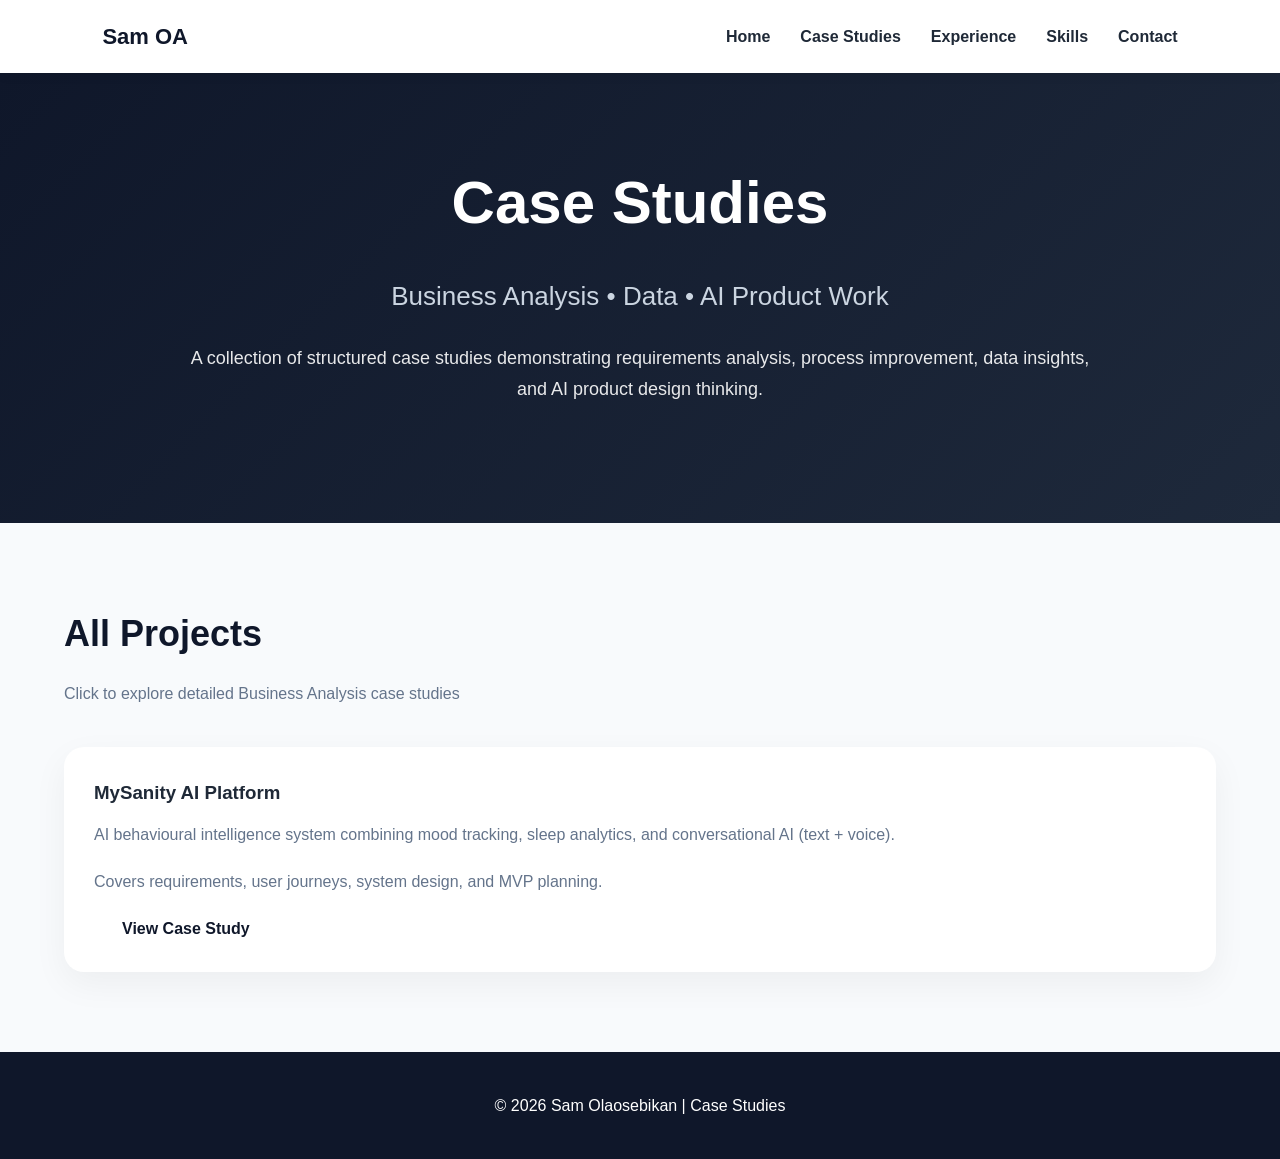
==== case-studies.html @ f97f98de "Rename Case studies to case-studies.html" ====
<!DOCTYPE html>
<html lang="en">

<head>
  <meta charset="UTF-8" />
  <meta name="viewport" content="width=device-width, initial-scale=1.0" />
  <title>Case Studies | Sam Olaosebikan</title>

  <link rel="stylesheet" href="styles.css">
  <script src="script.js" defer></script>
</head>

<body>

<!-- ================= NAVIGATION ================= -->
<nav>
  <div class="logo">Sam OA</div>

  <ul class="nav-links">
    <li><a href="index.html">Home</a></li>
    <li><a href="case-studies.html">Case Studies</a></li>
    <li><a href="index.html#experience">Experience</a></li>
    <li><a href="index.html#skills">Skills</a></li>
    <li><a href="index.html#contact">Contact</a></li>
  </ul>
</nav>

<!-- ================= HEADER ================= -->
<header class="hero" style="min-height:50vh;">
  <div class="hero-content">

    <h1>Case Studies</h1>

    <h2>Business Analysis • Data • AI Product Work</h2>

    <p>
      A collection of structured case studies demonstrating requirements analysis,
      process improvement, data insights, and AI product design thinking.
    </p>

  </div>
</header>

<!-- ================= CASE STUDIES ================= -->
<section class="section">
  <div class="container">

    <h2 class="section-title">All Projects</h2>
    <p class="section-subtitle">Click to explore detailed Business Analysis case studies</p>

    <div class="grid grid-3">

      <!-- ================= MYSANITY ================= -->
      <div class="case-card">

        <div class="case-content">

          <h3>MySanity AI Platform</h3>

          <p>
            AI behavioural intelligence system combining mood tracking,
            sleep analytics, and conversational AI (text + voice).
          </p>

          <p>
            Covers requirements, user journeys, system design, and MVP planning.
          </p>

          <a href="mysanity-app.html" class="btn btn-primary">View Case Study</a>

        </div>

      </div>

    </div>

  </div>
</section>

<!-- ================= FOOTER ================= -->
<footer>
  <p>© 2026 Sam Olaosebikan | Case Studies</p>
</footer>

</body>
</html>
---- styles.css ----
/* ===========================
   SAM OLAOSEBIKAN PORTFOLIO
   Global Stylesheet
=========================== */

:root{

    --primary:#0F172A;
    --secondary:#1E293B;
    --accent:#2563EB;
    --accent-light:#DBEAFE;

    --background:#F8FAFC;
    --card:#FFFFFF;

    --text:#1F2937;
    --text-light:#64748B;

    --border:#E5E7EB;

    --success:#10B981;
    --warning:#F59E0B;
}

*{
    margin:0;
    padding:0;
    box-sizing:border-box;
}

html{
    scroll-behavior:smooth;
}

body{

    font-family:
    Inter,
    Segoe UI,
    Arial,
    sans-serif;

    background:var(--background);

    color:var(--text);

    line-height:1.7;
}

/* ===========================
NAVIGATION
=========================== */

nav{

    position:sticky;
    top:0;

    z-index:999;

    background:white;

    display:flex;

    justify-content:space-between;

    align-items:center;

    padding:18px 8%;

    box-shadow:0 2px 12px rgba(0,0,0,.05);
}

.logo{

    font-size:22px;

    font-weight:700;

    color:var(--primary);
}

.nav-links{

    display:flex;

    gap:30px;

    list-style:none;
}

.nav-links a{

    text-decoration:none;

    color:var(--text);

    font-weight:600;

    transition:.3s;
}

.nav-links a:hover{

    color:var(--accent);
}

/* ===========================
HERO
=========================== */

.hero{

    min-height:80vh;

    display:flex;

    align-items:center;

    justify-content:center;

    text-align:center;

    padding:60px 20px;

    background:

    linear-gradient(
    135deg,
    #0F172A,
    #1E293B);

    color:white;
}

.hero-content{

    max-width:900px;
}

.hero h1{

    font-size:60px;

    margin-bottom:20px;
}

.hero h2{

    font-size:26px;

    font-weight:500;

    color:#CBD5E1;

    margin-bottom:25px;
}

.hero p{

    font-size:18px;

    opacity:.9;

    margin-bottom:40px;
}

.hero-buttons{

    display:flex;

    justify-content:center;

    gap:20px;

    flex-wrap:wrap;
}

.btn{

    padding:14px 28px;

    border-radius:10px;

    text-decoration:none;

    font-weight:600;

    transition:.3s;
}

.btn-primary{

    background:white;

    color:var(--primary);
}

.btn-primary:hover{

    transform:translateY(-3px);
}

.btn-secondary{

    border:2px solid white;

    color:white;
}

.btn-secondary:hover{

    background:white;

    color:var(--primary);
}

/* ===========================
GENERAL
=========================== */

.container{

    width:90%;

    max-width:1200px;

    margin:auto;
}

.section{

    padding:80px 0;
}

.section-title{

    font-size:36px;

    margin-bottom:15px;

    color:var(--primary);
}

.section-subtitle{

    color:var(--text-light);

    margin-bottom:40px;
}

/* ===========================
CARDS
=========================== */

.card{

    background:var(--card);

    padding:30px;

    border-radius:18px;

    box-shadow:

    0 15px 40px rgba(0,0,0,.05);

    transition:.3s;
}

.card:hover{

    transform:translateY(-8px);
}

/* ===========================
SKILLS
=========================== */

.skills{

    display:flex;

    flex-wrap:wrap;

    gap:15px;
}

.skill{

    background:var(--accent-light);

    color:var(--accent);

    padding:12px 20px;

    border-radius:40px;

    font-weight:600;

    transition:.3s;
}

.skill:hover{

    background:var(--accent);

    color:white;
}

/* ===========================
GRID
=========================== */

.grid{

    display:grid;

    gap:30px;
}

.grid-2{

    grid-template-columns:

    repeat(auto-fit,minmax(400px,1fr));
}

.grid-3{

    grid-template-columns:

    repeat(auto-fit,minmax(280px,1fr));
}

/* ===========================
TIMELINE
=========================== */

.timeline{

    border-left:4px solid var(--accent);

    padding-left:30px;
}

.timeline-item{

    margin-bottom:40px;
}

.timeline-item h3{

    color:var(--primary);

    margin-bottom:5px;
}

.timeline-item span{

    color:var(--text-light);

    font-size:14px;
}

/* ===========================
CASE STUDIES
=========================== */

.case-card{

    border-radius:20px;

    overflow:hidden;

    transition:.3s;

    background:white;

    box-shadow:0 12px 35px rgba(0,0,0,.05);
}

.case-card img{

    width:100%;
}

.case-content{

    padding:30px;
}

.case-content h3{

    margin-bottom:12px;
}

.case-content p{

    color:var(--text-light);

    margin-bottom:20px;
}

/* ===========================
FOOTER
=========================== */

footer{

    background:var(--primary);

    color:white;

    text-align:center;

    padding:40px;
}

/* ===========================
RESPONSIVE
=========================== */

@media(max-width:900px){

.hero h1{

font-size:42px;

}

.hero h2{

font-size:22px;

}

.nav-links{

display:none;

}

.grid-2{

grid-template-columns:1fr;

}

.grid-3{

grid-template-columns:1fr;

}

}
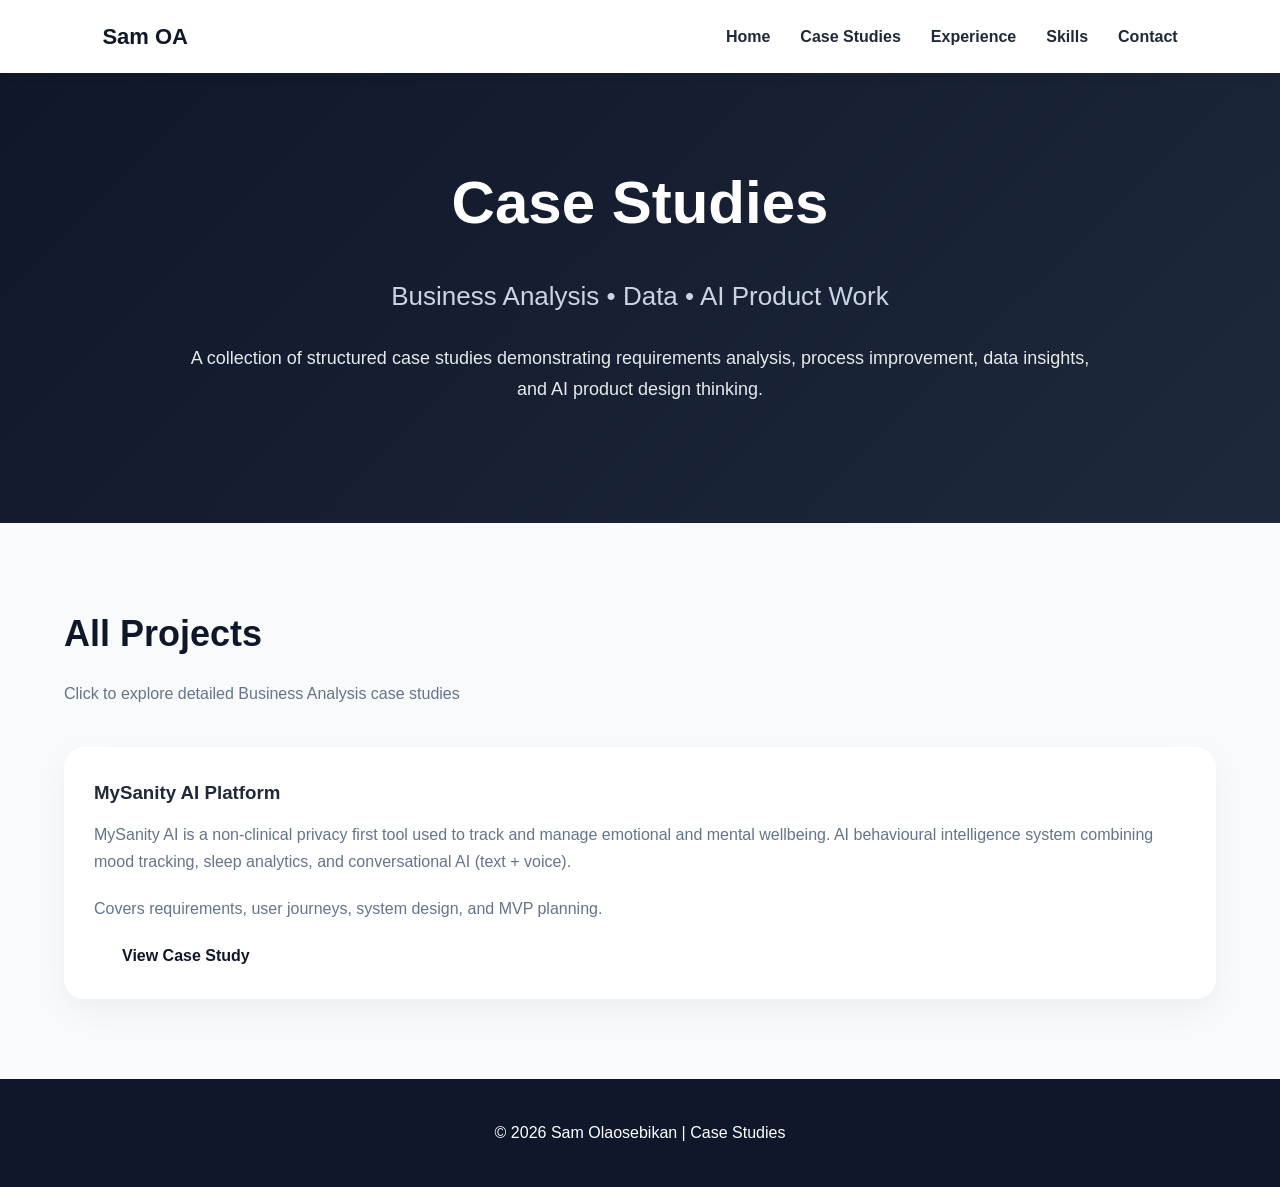
==== commit f29870af: "Update case-studies.html" ====
--- a/case-studies.html
+++ b/case-studies.html
@@ -58,7 +58,7 @@
           <h3>MySanity AI Platform</h3>
 
           <p>
-            AI behavioural intelligence system combining mood tracking,
+           MySanity AI is a non-clinical privacy first tool used to track and manage emotional and mental wellbeing.  AI behavioural intelligence system combining mood tracking,
             sleep analytics, and conversational AI (text + voice).
           </p>
 
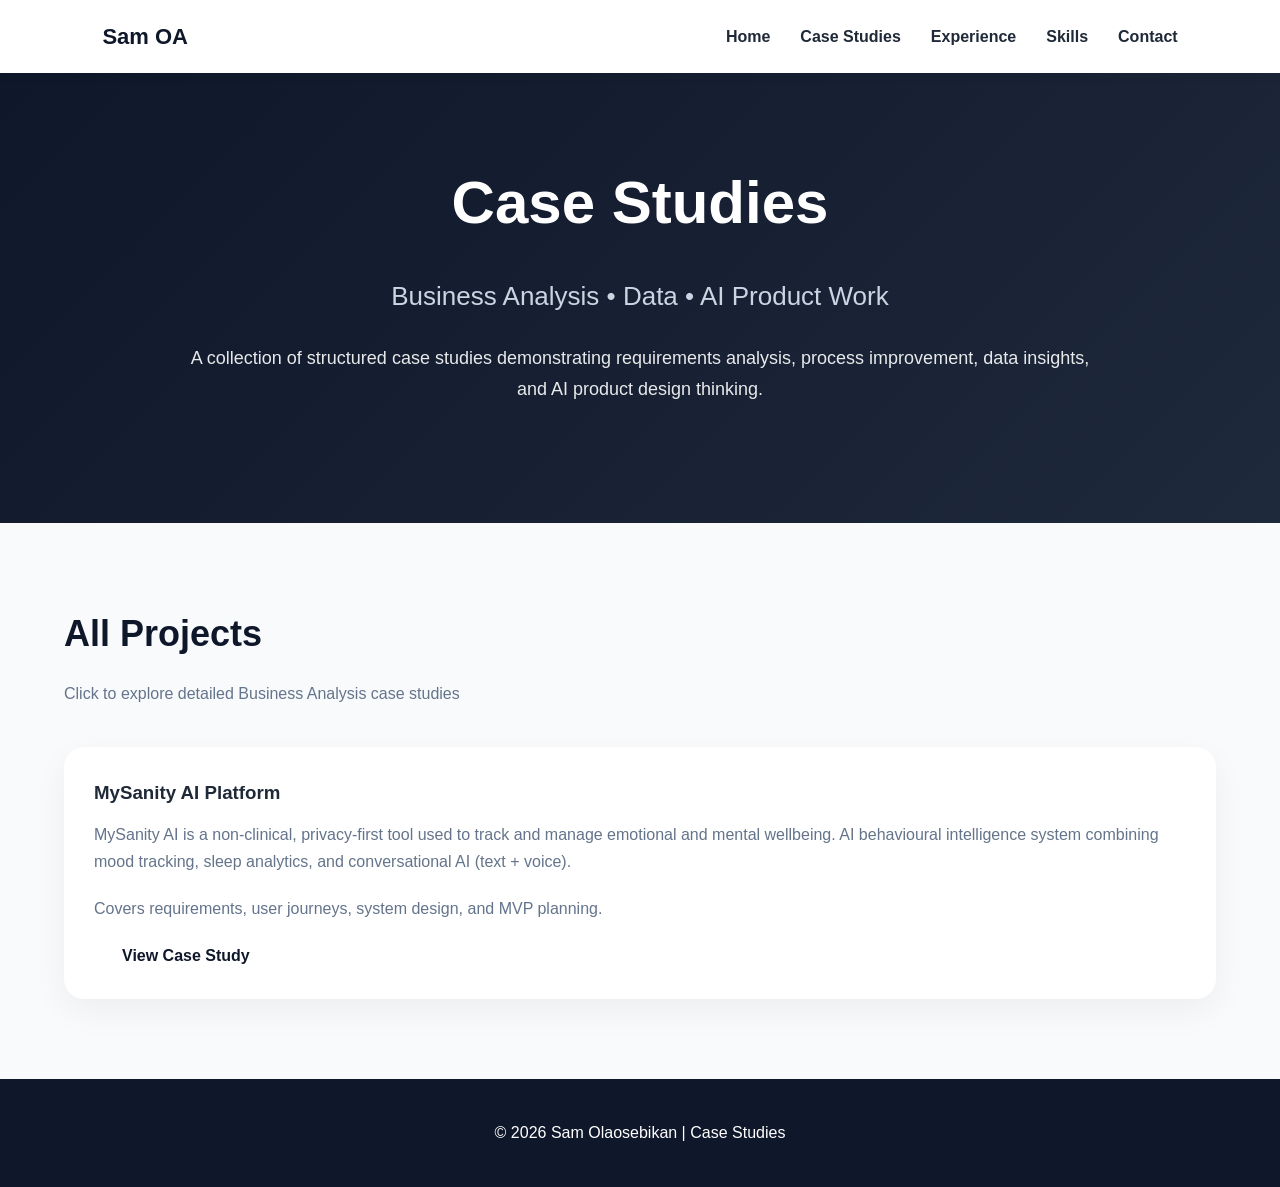
==== commit 4e5992c1: "Update case-studies.html" ====
--- a/case-studies.html
+++ b/case-studies.html
@@ -58,7 +58,7 @@
           <h3>MySanity AI Platform</h3>
 
           <p>
-           MySanity AI is a non-clinical privacy first tool used to track and manage emotional and mental wellbeing.  AI behavioural intelligence system combining mood tracking,
+           MySanity AI is a non-clinical, privacy-first tool used to track and manage emotional and mental wellbeing.  AI behavioural intelligence system combining mood tracking,
             sleep analytics, and conversational AI (text + voice).
           </p>
 
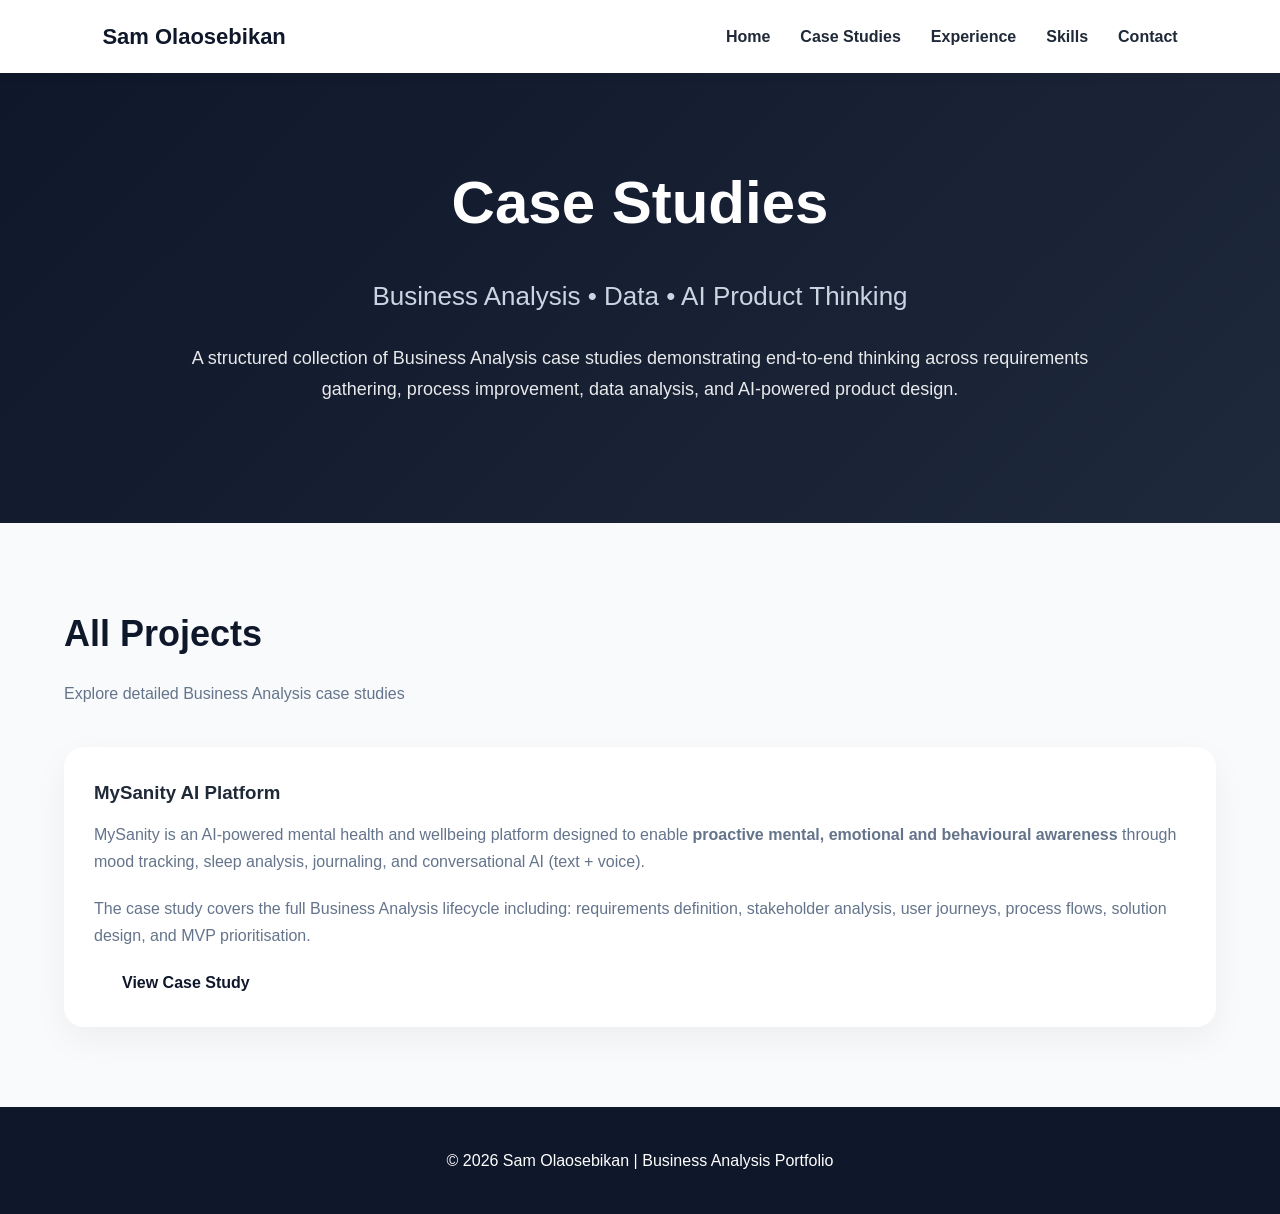
==== commit 5e84e1a9: "Revise case studies content for clarity and focus Updated content to better reflect Business Analysi" ====
--- a/case-studies.html
+++ b/case-studies.html
@@ -14,7 +14,7 @@
 
 <!-- ================= NAVIGATION ================= -->
 <nav>
-  <div class="logo">Sam OA</div>
+  <div class="logo">Sam Olaosebikan</div>
 
   <ul class="nav-links">
     <li><a href="index.html">Home</a></li>
@@ -31,11 +31,11 @@
 
     <h1>Case Studies</h1>
 
-    <h2>Business Analysis • Data • AI Product Work</h2>
+    <h2>Business Analysis • Data • AI Product Thinking</h2>
 
     <p>
-      A collection of structured case studies demonstrating requirements analysis,
-      process improvement, data insights, and AI product design thinking.
+      A structured collection of Business Analysis case studies demonstrating end-to-end thinking across
+      requirements gathering, process improvement, data analysis, and AI-powered product design.
     </p>
 
   </div>
@@ -46,7 +46,7 @@
   <div class="container">
 
     <h2 class="section-title">All Projects</h2>
-    <p class="section-subtitle">Click to explore detailed Business Analysis case studies</p>
+    <p class="section-subtitle">Explore detailed Business Analysis case studies</p>
 
     <div class="grid grid-3">
 
@@ -58,12 +58,15 @@
           <h3>MySanity AI Platform</h3>
 
           <p>
-           MySanity AI is a non-clinical, privacy-first tool used to track and manage emotional and mental wellbeing.  AI behavioural intelligence system combining mood tracking,
-            sleep analytics, and conversational AI (text + voice).
+            MySanity is an AI-powered mental health and wellbeing platform designed to enable
+            <strong>proactive mental, emotional and behavioural awareness</strong> through mood tracking,
+            sleep analysis, journaling, and conversational AI (text + voice).
           </p>
 
           <p>
-            Covers requirements, user journeys, system design, and MVP planning.
+            The case study covers the full Business Analysis lifecycle including:
+            requirements definition, stakeholder analysis, user journeys, process flows,
+            solution design, and MVP prioritisation.
           </p>
 
           <a href="mysanity-app.html" class="btn btn-primary">View Case Study</a>
@@ -79,7 +82,7 @@
 
 <!-- ================= FOOTER ================= -->
 <footer>
-  <p>© 2026 Sam Olaosebikan | Case Studies</p>
+  <p>© 2026 Sam Olaosebikan | Business Analysis Portfolio</p>
 </footer>
 
 </body>
